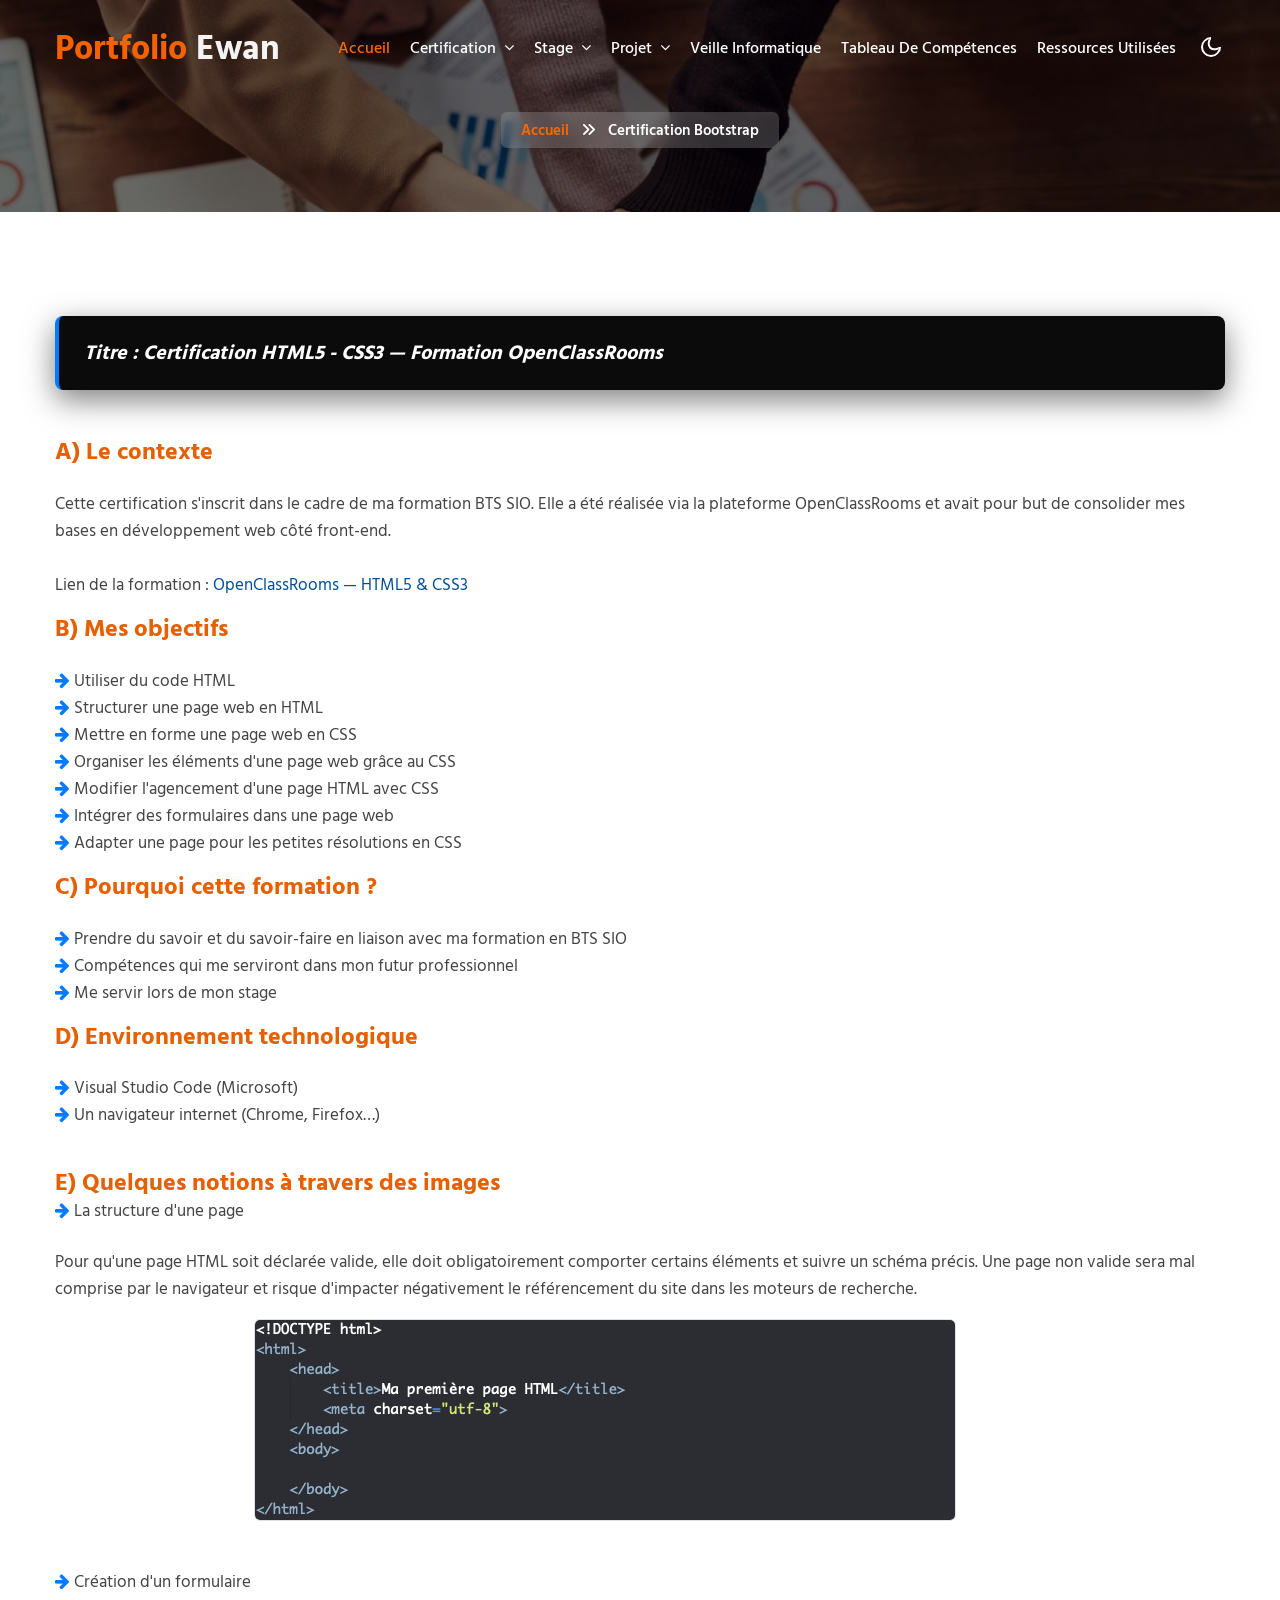
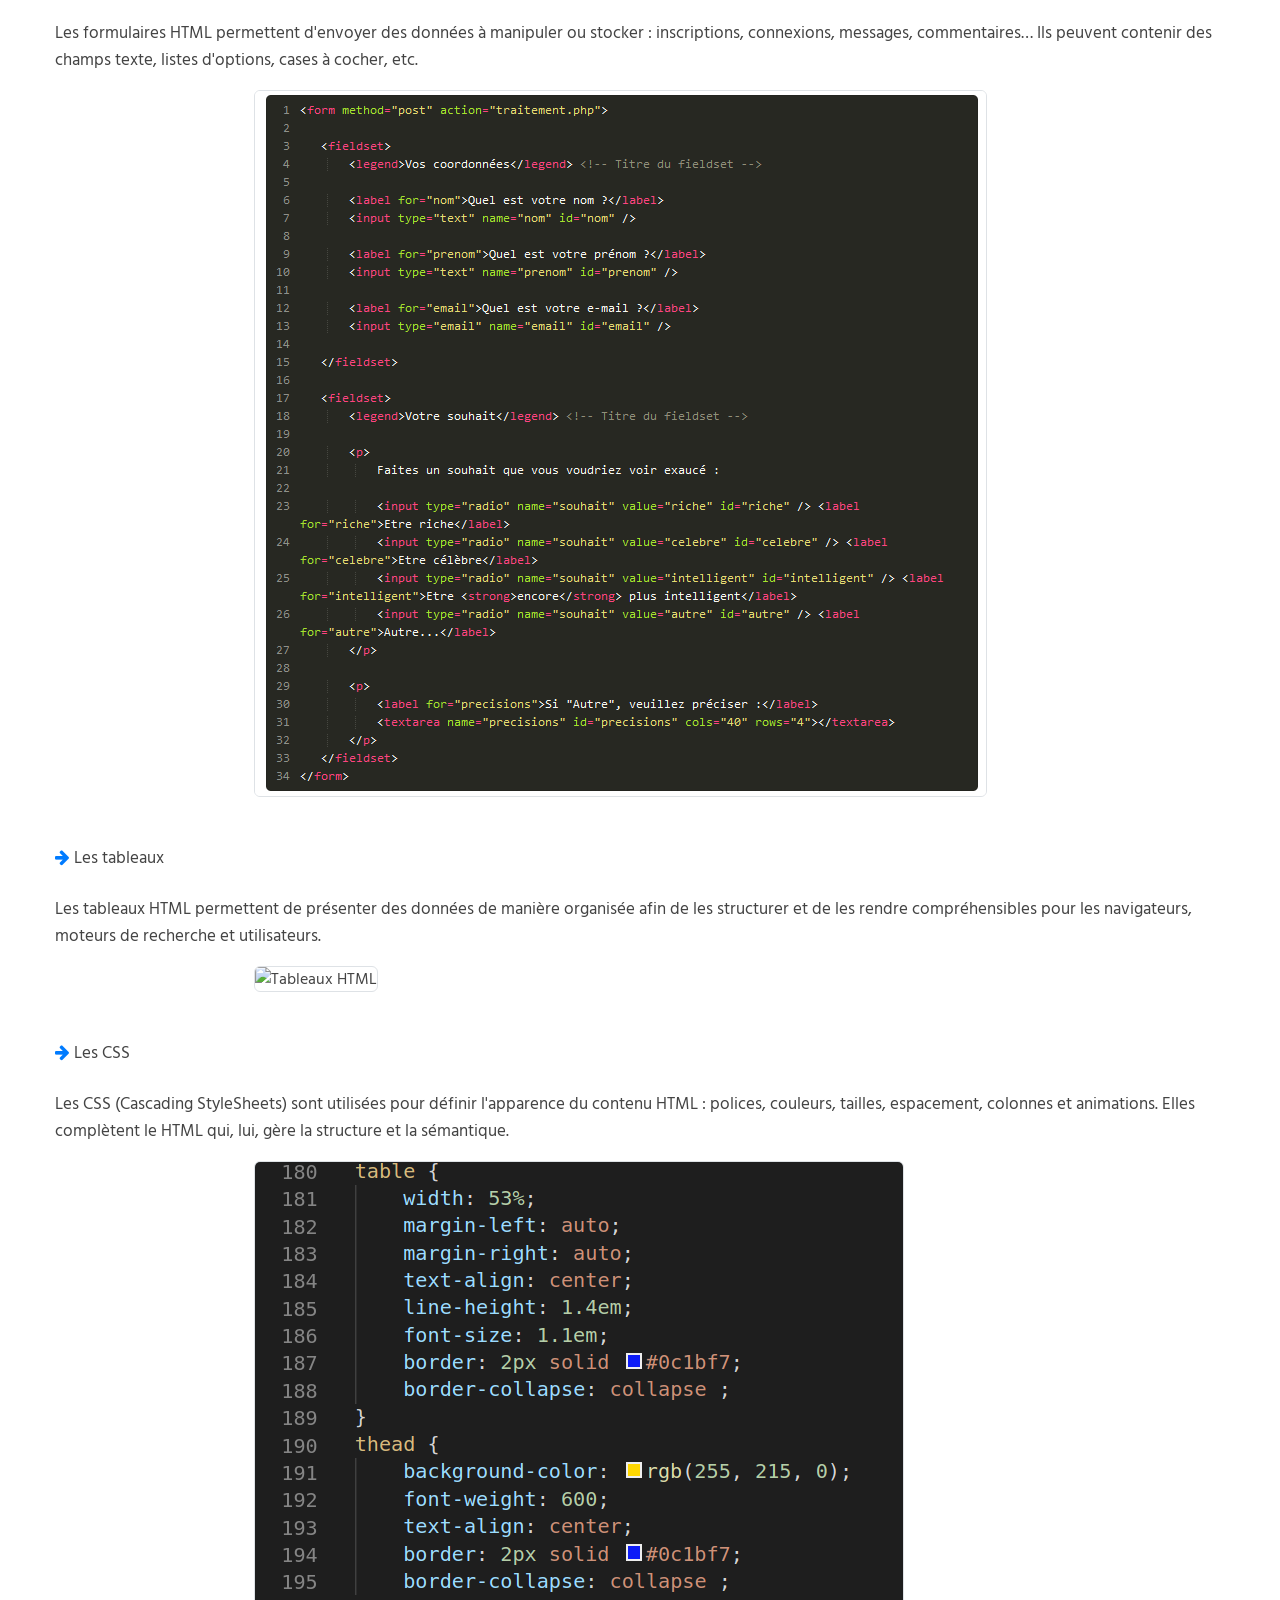
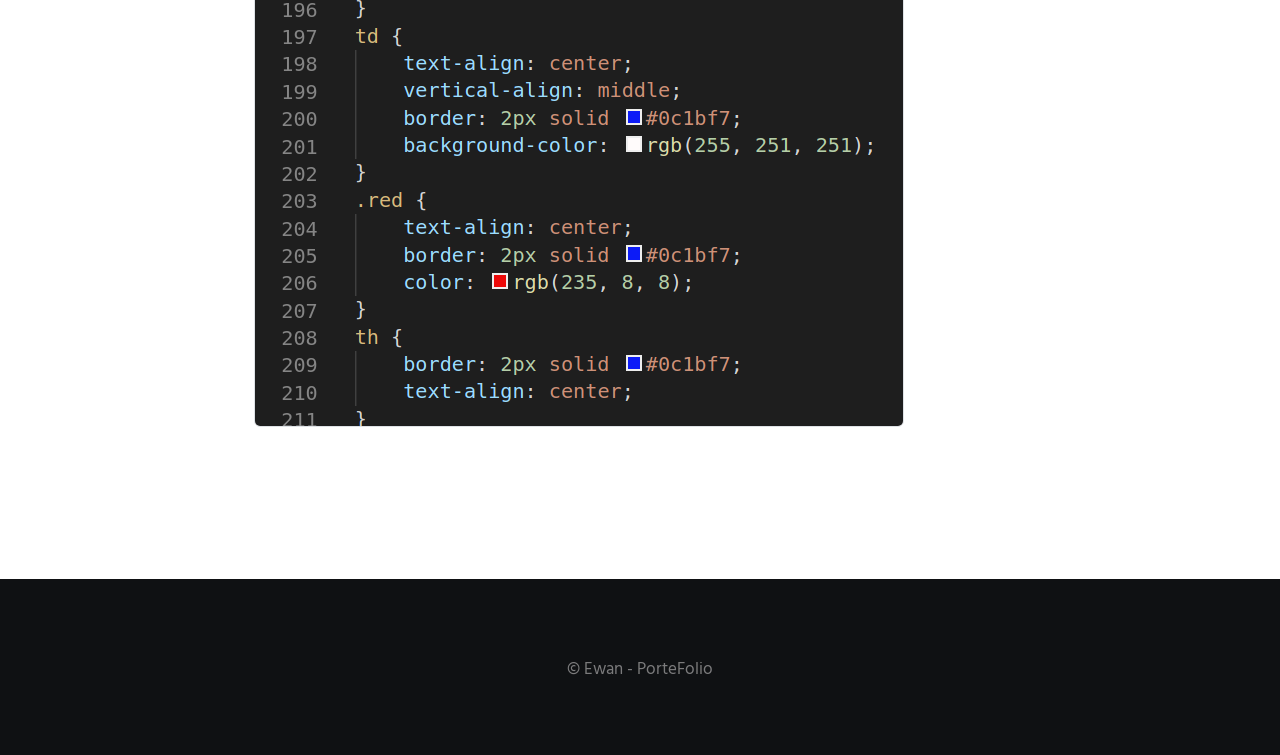
==== bootstrap.html @ 4d6a051f "Ajoute certfi html" ====
<!doctype html>
<html lang="fr">

<head>

    <meta charset="utf-8">
    <meta name="viewport" content="width=device-width, initial-scale=1, shrink-to-fit=no">
    <title>Portfolio Ewan | Certification - Bootstrap</title>
    <link href="https://fonts.googleapis.com/css2?family=Hind+Siliguri:wght@300;400;500;600;700&display=swap"
        rel="stylesheet">
    <link rel="stylesheet" href="css/style.css">
    <link rel="stylesheet" href="css/font-awesome.min.css">
    <meta name="robots" content="noindex,nofollow,noarchive,nocache" />
    <meta name="robots" content="noimageindex">
</head>

<body>


    <header id="site-header" class="fixed-top">
        <div class="container">
            <nav class="navbar navbar-expand-lg navbar-light stroke py-lg-0">
                <h1><a class="navbar-brand pe-xl-5 pe-lg-4" href="index.html">
                        <span class="w3yellow">Portfolio</span> Ewan
                    </a></h1>
                <button class="navbar-toggler collapsed" type="button" data-bs-toggle="collapse"
                    data-bs-target="#navbarScroll" aria-controls="navbarScroll" aria-expanded="false"
                    aria-label="Toggle navigation">
                    <span class="navbar-toggler-icon fa icon-expand fa-bars"></span>
                    <span class="navbar-toggler-icon fa icon-close fa-times"></span>
                </button>
                <div class="collapse navbar-collapse" id="navbarScroll">
                    <ul class="navbar-nav me-lg-auto my-2 my-lg-0 navbar-nav-scroll">
                        <li class="nav-item">
                            <a class="nav-link active" aria-current="page" href="index.html">Accueil</a>
                        </li>
                        <li class="nav-item dropdown">
                            <a class="nav-link dropdown-toggle" href="#" id="navbarDropdown3" role="button"
                                data-bs-toggle="dropdown" aria-expanded="false">
                                Certification <span class="fa fa-angle-down ms-1"></span>
                            </a>
                            <ul class="dropdown-menu" aria-labelledby="navbarDropdown3">
                                <li><a class="dropdown-item pt-2" href="html.html">HTML - CSS</a></li>
                                <li><a class="dropdown-item" href="javascript.html">JavaScript</a></li>
                                <li><a class="dropdown-item" href="bootstrap.html">Bootstrap</a></li>
                            </ul>
                        </li>
                        <li class="nav-item dropdown">
                            <a class="nav-link dropdown-toggle" href="#" id="navbarDropdown2" role="button"
                                data-bs-toggle="dropdown" aria-expanded="false">
                                Stage <span class="fa fa-angle-down ms-1"></span>
                            </a>
                            <ul class="dropdown-menu" aria-labelledby="navbarDropdown2">
                                <li><a class="dropdown-item pt-2" href="stage1.html">Première année</a>
                                </li>
                                <li><a class="dropdown-item" href="stage2.html">Seconde année</a></li>
                            </ul>
                        </li>
                        <li class="nav-item dropdown">
                            <a class="nav-link dropdown-toggle" href="#" id="navbarDropdown1" role="button"
                                data-bs-toggle="dropdown" aria-expanded="false">
                                Projet <span class="fa fa-angle-down ms-1"></span>
                            </a>
                            <ul class="dropdown-menu" aria-labelledby="navbarDropdown1">
                                <li><a class="dropdown-item pt-2" href="wordpress.html">Wordpress</a></li>
                            </ul>
                        </li>
                        <li class="nav-item">
                            <a class="nav-link" href="veille.html">Veille informatique</a>
                        </li>
                        <li class="nav-item">
                            <a class="nav-link" href="./Tableau.pdf" target="_blank">Tableau de compétences</a>
                        </li>
                        <li class="nav-item">
                            <a class="nav-link" href="ressource.html">Ressources utilisées</a>
                        </li>
                    </ul>
                </div>
                <div class="mobile-position">
                    <nav class="navigation">
                        <div class="theme-switch-wrapper">
                            <label class="theme-switch" for="checkbox">
                                <input type="checkbox" id="checkbox">
                                <div class="mode-container">
                                    <i class="gg-sun"></i>
                                    <i class="gg-moon"></i>
                                </div>
                            </label>
                        </div>
                    </nav>
                </div>
            </nav>
        </div>
    </header>
    <!-- breadcrumb -->
    <section class="w3l-about-breadcrumb">
        <div class="breadcrumb-bg breadcrumb-bg-about py-5">
            <div class="container py-lg-5 py-md-4">
                <div class="w3breadcrumb-gids text-center pt-5">
                    <div class="w3breadcrumb-right">
                        <ul class="breadcrumbs-custom-path">
                            <li><a href="index.html">Accueil</a></li>
                            <li class="active"><span class="fas fa-angle-double-right mx-2"></span> Certification
                                Bootstrap </li>
                        </ul>
                    </div>
                </div>
            </div>
        </div>
    </section>
    <!--//breadcrumb-->
    <div style="margin: 8px auto; display: block; text-align:center;">

        <!---728x90--->


    </div>
    <section class="w3l-text-11 py-5">
        <div class="text11 py-md-5 py-4">
            <div class="container">
                <div class="row">
                    <div class="col-lg-12 text11-content">
                        <div class="custom-title-box mb-5">
                            <h5 class="quote m-0">
                                Titre : Certification HTML5 - CSS3 — Formation OpenClassRooms
                            </h5>
                        </div>

                        <h4 style="color: #e65f00; font-size: 24px; font-weight: 700;">A) Le contexte</h4>
                        <p class="mt-4 mb-3">
                            Cette certification s'inscrit dans le cadre de ma formation BTS SIO. Elle a été réalisée
                            via la plateforme OpenClassRooms et avait pour but de consolider mes bases en développement
                            web côté front-end.<br><br>
                            Lien de la formation : <a
                                href="https://openclassrooms.com/fr/courses/1603881-apprenez-a-creer-votre-site-web-avec-html5-et-css3"
                                target="_blank">OpenClassRooms — HTML5 & CSS3</a>
                        </p>

                        <h4 style="color: #e65f00; font-size: 24px; font-weight: 700;">B) Mes objectifs</h4>
                        <p class="mt-4 mb-3">
                            <span class="fa fa-arrow-right" style="color: #007bff;" aria-hidden="true"></span> Utiliser
                            du code HTML<br>
                            <span class="fa fa-arrow-right" style="color: #007bff;" aria-hidden="true"></span>
                            Structurer une page web en HTML<br>
                            <span class="fa fa-arrow-right" style="color: #007bff;" aria-hidden="true"></span> Mettre en
                            forme une page web en CSS<br>
                            <span class="fa fa-arrow-right" style="color: #007bff;" aria-hidden="true"></span> Organiser
                            les éléments d'une page web grâce au CSS<br>
                            <span class="fa fa-arrow-right" style="color: #007bff;" aria-hidden="true"></span> Modifier
                            l'agencement d'une page HTML avec CSS<br>
                            <span class="fa fa-arrow-right" style="color: #007bff;" aria-hidden="true"></span> Intégrer
                            des formulaires dans une page web<br>
                            <span class="fa fa-arrow-right" style="color: #007bff;" aria-hidden="true"></span> Adapter
                            une page pour les petites résolutions en CSS<br>
                        </p>

                        <h4 style="color: #e65f00; font-size: 24px; font-weight: 700;">C) Pourquoi cette formation ?
                        </h4>
                        <p class="mt-4 mb-3">
                            <span class="fa fa-arrow-right" style="color: #007bff;" aria-hidden="true"></span> Prendre
                            du savoir et du savoir-faire en liaison avec ma formation en BTS SIO<br>
                            <span class="fa fa-arrow-right" style="color: #007bff;" aria-hidden="true"></span>
                            Compétences qui me serviront dans mon futur professionnel<br>
                            <span class="fa fa-arrow-right" style="color: #007bff;" aria-hidden="true"></span> Me servir
                            lors de mon stage<br>
                        </p>

                        <h4 style="color: #e65f00; font-size: 24px; font-weight: 700;">D) Environnement technologique
                        </h4>
                        <p class="mt-4 mb-3">
                            <span class="fa fa-arrow-right" style="color: #007bff;" aria-hidden="true"></span> Visual
                            Studio Code (Microsoft)<br>
                            <span class="fa fa-arrow-right" style="color: #007bff;" aria-hidden="true"></span> Un
                            navigateur internet (Chrome, Firefox…)<br>
                        </p>

                        <h4 style="color: #e65f00; font-size: 24px; font-weight: 700; margin-top: 40px;">E) Quelques
                            notions à travers des images</h4>

                        <p class="mb-4">
                            <span class="fa fa-arrow-right" style="color: #007bff;" aria-hidden="true"></span> La
                            structure d'une page
                        </p>
                        <p class="mt-4 mb-3">
                            Pour qu'une page HTML soit déclarée valide, elle doit obligatoirement comporter certains
                            éléments et suivre un schéma précis. Une page non valide sera mal comprise par le navigateur
                            et risque d'impacter négativement le référencement du site dans les moteurs de recherche.
                        </p>
                        <div class="row mb-5">
                            <div class="col-md-8 mx-auto">
                                <img src="images/valide.png" class="img-fluid radius-image border"
                                    alt="Structure d'une page HTML" />
                            </div>
                        </div>

                        <p class="mb-4">
                            <span class="fa fa-arrow-right" style="color: #007bff;" aria-hidden="true"></span> Création
                            d'un formulaire
                        </p>
                        <p class="mt-4 mb-3">
                            Les formulaires HTML permettent d'envoyer des données à manipuler ou stocker : inscriptions,
                            connexions, messages, commentaires… Ils peuvent contenir des champs texte, listes d'options,
                            cases à cocher, etc.
                        </p>
                        <div class="row mb-5">
                            <div class="col-md-8 mx-auto">
                                <img src="images/form.png" class="img-fluid radius-image border"
                                    alt="Formulaire HTML" />
                            </div>
                        </div>

                        <p class="mb-4">
                            <span class="fa fa-arrow-right" style="color: #007bff;" aria-hidden="true"></span> Les
                            tableaux
                        </p>
                        <p class="mt-4 mb-3">
                            Les tableaux HTML permettent de présenter des données de manière organisée afin de les
                            structurer et de les rendre compréhensibles pour les navigateurs, moteurs de recherche et
                            utilisateurs.
                        </p>
                        <div class="row mb-5">
                            <div class="col-md-8 mx-auto">
                                <img src="images/tableau.png" class="img-fluid radius-image border"
                                    alt="Tableaux HTML" />
                            </div>
                        </div>

                        <p class="mb-4">
                            <span class="fa fa-arrow-right" style="color: #007bff;" aria-hidden="true"></span> Les CSS
                        </p>
                        <p class="mt-4 mb-3">
                            Les CSS (Cascading StyleSheets) sont utilisées pour définir l'apparence du contenu HTML :
                            polices, couleurs, tailles, espacement, colonnes et animations. Elles complètent le HTML
                            qui,
                            lui, gère la structure et la sémantique.
                        </p>
                        <div class="row mb-5">
                            <div class="col-md-8 mx-auto">
                                <img src="images/css.png" class="img-fluid radius-image border" alt="CSS" />
                            </div>
                        </div>

                    </div>
                </div>
            </div>
        </div>
    </section>

    <div style="margin: 8px auto; display: block; text-align:center;">
    </div>
    <footer class="w3l-footer-29-main">
        <div class="footer-29 py-5">
            <div class="container py-lg-4">

                <div class="bottom-copies text-center">
                    <p class="copy-footer-29">© Ewan - PorteFolio
                    </p>
                </div>
            </div>
        </div>


        <button onclick="topFunction()" id="movetop" title="Go to top">
            <span class="fa fa-angle-up"></span>
        </button>
        <script>

            window.onscroll = function () {
                scrollFunction()
            };

            function scrollFunction() {
                if (document.body.scrollTop > 20 || document.documentElement.scrollTop > 20) {
                    document.getElementById("movetop").style.display = "block";
                } else {
                    document.getElementById("movetop").style.display = "none";
                }
            }


            function topFunction() {
                document.body.scrollTop = 0;
                document.documentElement.scrollTop = 0;
            }

        </script>


    </footer>
    <script src="js/jquery-3.3.1.min.js"></script>
    <script src="js/theme-change.js"></script>
    <script src="js/jquery-1.9.1.min.js"></script>

    <script>
        const items = document.querySelectorAll(".accordion button");

        function toggleAccordion() {
            const itemToggle = this.getAttribute('aria-expanded');

            for (i = 0; i < items.length; i++) {
                items[i].setAttribute('aria-expanded', 'false');
            }

            if (itemToggle == 'false') {
                this.setAttribute('aria-expanded', 'true');
            }
        }

        items.forEach(item => item.addEventListener('click', toggleAccordion));

    </script>

    <script src="js/easyResponsiveTabs.js"></script>

    <script type="text/javascript">
        $(document).ready(function () {
            //Horizontal Tab
            $('#parentHorizontalTab').easyResponsiveTabs({
                type: 'default', //Types: default, vertical, accordion
                width: 'auto', //auto or any width like 600px
                fit: true, // 100% fit in a container
                tabidentify: 'hor_1', // The tab groups identifier
                activate: function (event) { // Callback function if tab is switched
                    var $tab = $(this);
                    var $info = $('#nested-tabInfo');
                    var $name = $('span', $info);
                    $name.text($tab.text());
                    $info.show();
                }
            });
        });

    </script>


    <script src="js/owl.carousel.js"></script>

    <script>
        $(document).ready(function () {
            $('.owl-one').owlCarousel({
                loop: true,
                margin: 0,
                nav: false,
                responsiveClass: true,
                autoplay: true,
                autoplayTimeout: 5000,
                autoplaySpeed: 1000,
                autoplayHoverPause: false,
                responsive: {
                    0: {
                        items: 1
                    },
                    480: {
                        items: 1
                    },
                    667: {
                        items: 1
                    },
                    1000: {
                        items: 1
                    }
                }
            })
        })

    </script>

    <script>
        $(document).ready(function () {
            $("#owl-demo1").owlCarousel({
                loop: true,
                margin: 200,
                nav: false,
                responsiveClass: true,
                responsive: {
                    0: {
                        items: 1,
                        nav: false
                    },
                    736: {
                        items: 1,
                        nav: false
                    },
                    1000: {
                        items: 2,
                        nav: false,
                        margin: 30,
                        loop: false
                    }
                }
            })
        })

    </script>



    <script>
        $(window).on("scroll", function () {
            var scroll = $(window).scrollTop();

            if (scroll >= 80) {
                $("#site-header").addClass("nav-fixed");
            } else {
                $("#site-header").removeClass("nav-fixed");
            }
        });


        $(".navbar-toggler").on("click", function () {
            $("header").toggleClass("active");
        });
        $(document).on("ready", function () {
            if ($(window).width() > 991) {
                $("header").removeClass("active");
            }
            $(window).on("resize", function () {
                if ($(window).width() > 991) {
                    $("header").removeClass("active");
                }
            });
        });

    </script>

    <script>
        $(function () {
            $('.navbar-toggler').click(function () {
                $('body').toggleClass('noscroll');
            })
        });

    </script>

    <script src="js/bootstrap.min.js"></script>


</body>

</html>
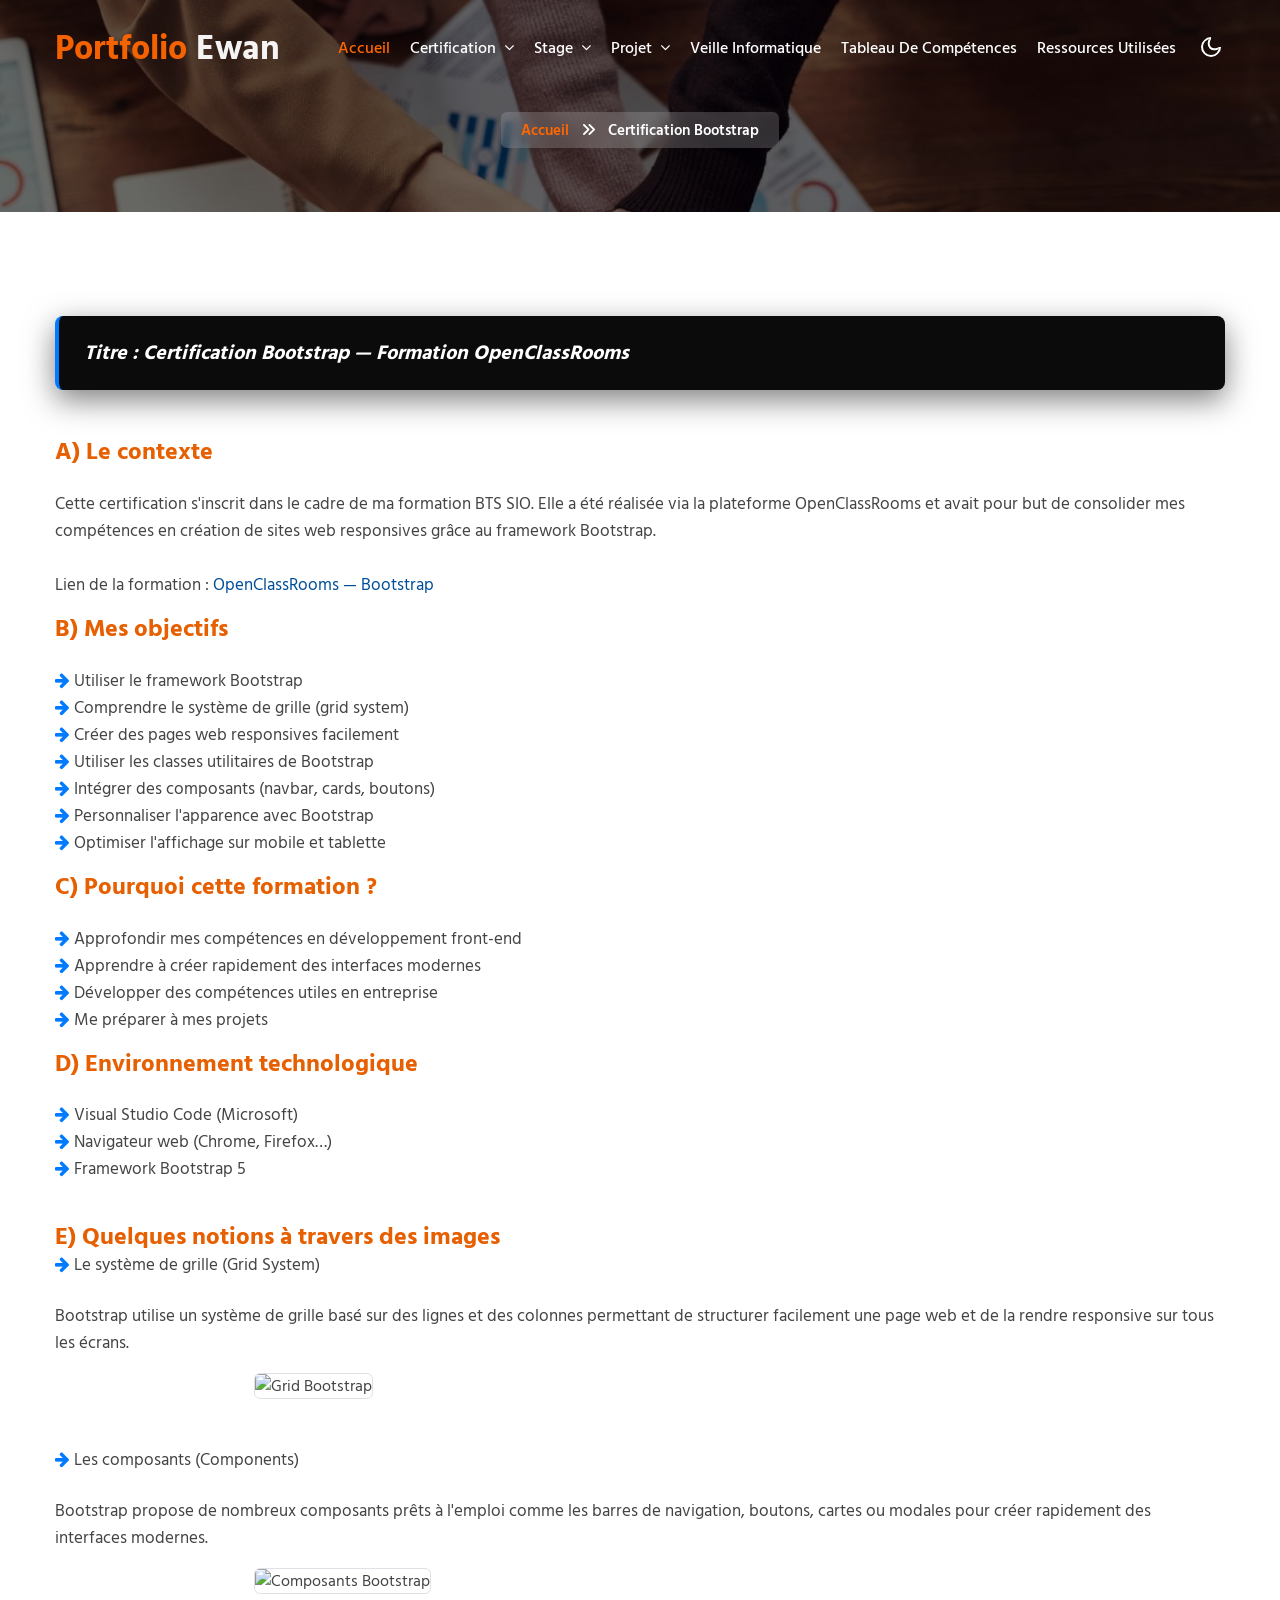
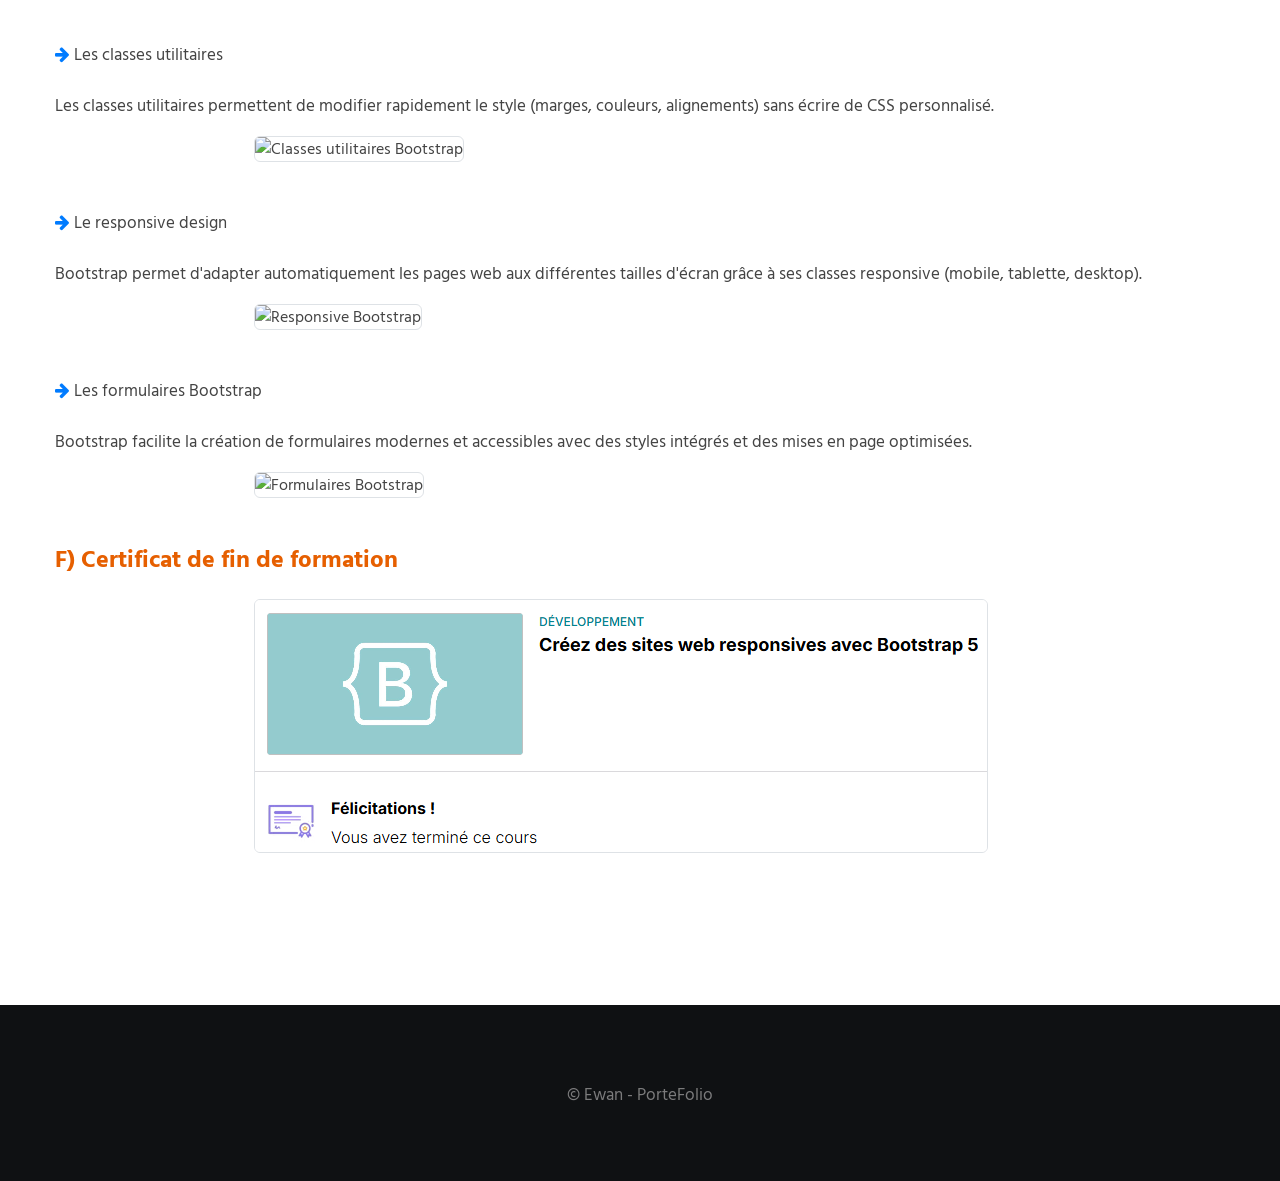
==== commit b5a24a76: "Ajout certif Java et Boot" ====
--- a/bootstrap.html
+++ b/bootstrap.html
@@ -122,121 +122,141 @@
                     <div class="col-lg-12 text11-content">
                         <div class="custom-title-box mb-5">
                             <h5 class="quote m-0">
-                                Titre : Certification HTML5 - CSS3 — Formation OpenClassRooms
+                                Titre : Certification Bootstrap — Formation OpenClassRooms
                             </h5>
                         </div>
 
                         <h4 style="color: #e65f00; font-size: 24px; font-weight: 700;">A) Le contexte</h4>
                         <p class="mt-4 mb-3">
                             Cette certification s'inscrit dans le cadre de ma formation BTS SIO. Elle a été réalisée
-                            via la plateforme OpenClassRooms et avait pour but de consolider mes bases en développement
-                            web côté front-end.<br><br>
+                            via la plateforme OpenClassRooms et avait pour but de consolider mes compétences en création
+                            de sites web responsives grâce au framework Bootstrap.<br><br>
                             Lien de la formation : <a
-                                href="https://openclassrooms.com/fr/courses/1603881-apprenez-a-creer-votre-site-web-avec-html5-et-css3"
-                                target="_blank">OpenClassRooms — HTML5 & CSS3</a>
+                                href="https://openclassrooms.com/fr/courses/7542506-creez-des-sites-web-responsives-avec-bootstrap-5"
+                                target="_blank">OpenClassRooms — Bootstrap</a>
                         </p>
 
                         <h4 style="color: #e65f00; font-size: 24px; font-weight: 700;">B) Mes objectifs</h4>
                         <p class="mt-4 mb-3">
-                            <span class="fa fa-arrow-right" style="color: #007bff;" aria-hidden="true"></span> Utiliser
-                            du code HTML<br>
-                            <span class="fa fa-arrow-right" style="color: #007bff;" aria-hidden="true"></span>
-                            Structurer une page web en HTML<br>
-                            <span class="fa fa-arrow-right" style="color: #007bff;" aria-hidden="true"></span> Mettre en
-                            forme une page web en CSS<br>
-                            <span class="fa fa-arrow-right" style="color: #007bff;" aria-hidden="true"></span> Organiser
-                            les éléments d'une page web grâce au CSS<br>
-                            <span class="fa fa-arrow-right" style="color: #007bff;" aria-hidden="true"></span> Modifier
-                            l'agencement d'une page HTML avec CSS<br>
-                            <span class="fa fa-arrow-right" style="color: #007bff;" aria-hidden="true"></span> Intégrer
-                            des formulaires dans une page web<br>
-                            <span class="fa fa-arrow-right" style="color: #007bff;" aria-hidden="true"></span> Adapter
-                            une page pour les petites résolutions en CSS<br>
+                            <span class="fa fa-arrow-right" style="color: #007bff;"></span> Utiliser le framework
+                            Bootstrap<br>
+                            <span class="fa fa-arrow-right" style="color: #007bff;"></span> Comprendre le système de
+                            grille (grid system)<br>
+                            <span class="fa fa-arrow-right" style="color: #007bff;"></span> Créer des pages web
+                            responsives facilement<br>
+                            <span class="fa fa-arrow-right" style="color: #007bff;"></span> Utiliser les classes
+                            utilitaires de Bootstrap<br>
+                            <span class="fa fa-arrow-right" style="color: #007bff;"></span> Intégrer des composants
+                            (navbar, cards, boutons)<br>
+                            <span class="fa fa-arrow-right" style="color: #007bff;"></span> Personnaliser l'apparence
+                            avec Bootstrap<br>
+                            <span class="fa fa-arrow-right" style="color: #007bff;"></span> Optimiser l'affichage sur
+                            mobile et tablette<br>
                         </p>
 
                         <h4 style="color: #e65f00; font-size: 24px; font-weight: 700;">C) Pourquoi cette formation ?
                         </h4>
                         <p class="mt-4 mb-3">
-                            <span class="fa fa-arrow-right" style="color: #007bff;" aria-hidden="true"></span> Prendre
-                            du savoir et du savoir-faire en liaison avec ma formation en BTS SIO<br>
-                            <span class="fa fa-arrow-right" style="color: #007bff;" aria-hidden="true"></span>
-                            Compétences qui me serviront dans mon futur professionnel<br>
-                            <span class="fa fa-arrow-right" style="color: #007bff;" aria-hidden="true"></span> Me servir
-                            lors de mon stage<br>
+                            <span class="fa fa-arrow-right" style="color: #007bff;"></span> Approfondir mes compétences
+                            en développement front-end<br>
+                            <span class="fa fa-arrow-right" style="color: #007bff;"></span> Apprendre à créer rapidement
+                            des interfaces modernes<br>
+                            <span class="fa fa-arrow-right" style="color: #007bff;"></span> Développer des compétences
+                            utiles en entreprise<br>
+                            <span class="fa fa-arrow-right" style="color: #007bff;"></span> Me préparer à mes
+                            projets<br>
                         </p>
 
                         <h4 style="color: #e65f00; font-size: 24px; font-weight: 700;">D) Environnement technologique
                         </h4>
                         <p class="mt-4 mb-3">
-                            <span class="fa fa-arrow-right" style="color: #007bff;" aria-hidden="true"></span> Visual
-                            Studio Code (Microsoft)<br>
-                            <span class="fa fa-arrow-right" style="color: #007bff;" aria-hidden="true"></span> Un
-                            navigateur internet (Chrome, Firefox…)<br>
+                            <span class="fa fa-arrow-right" style="color: #007bff;"></span> Visual Studio Code
+                            (Microsoft)<br>
+                            <span class="fa fa-arrow-right" style="color: #007bff;"></span> Navigateur web (Chrome,
+                            Firefox…)<br>
+                            <span class="fa fa-arrow-right" style="color: #007bff;"></span> Framework Bootstrap 5<br>
                         </p>
 
                         <h4 style="color: #e65f00; font-size: 24px; font-weight: 700; margin-top: 40px;">E) Quelques
                             notions à travers des images</h4>
 
                         <p class="mb-4">
-                            <span class="fa fa-arrow-right" style="color: #007bff;" aria-hidden="true"></span> La
-                            structure d'une page
-                        </p>
-                        <p class="mt-4 mb-3">
-                            Pour qu'une page HTML soit déclarée valide, elle doit obligatoirement comporter certains
-                            éléments et suivre un schéma précis. Une page non valide sera mal comprise par le navigateur
-                            et risque d'impacter négativement le référencement du site dans les moteurs de recherche.
-                        </p>
-                        <div class="row mb-5">
-                            <div class="col-md-8 mx-auto">
-                                <img src="images/valide.png" class="img-fluid radius-image border"
-                                    alt="Structure d'une page HTML" />
+                            <span class="fa fa-arrow-right" style="color: #007bff;"></span> Le système de grille (Grid
+                            System)
+                        </p>
+                        <p class="mt-4 mb-3">
+                            Bootstrap utilise un système de grille basé sur des lignes et des colonnes permettant de
+                            structurer facilement une page web et de la rendre responsive sur tous les écrans.
+                        </p>
+                        <div class="row mb-5">
+                            <div class="col-md-8 mx-auto">
+                                <img src="images/grid.png" class="img-fluid radius-image border" alt="Grid Bootstrap" />
                             </div>
                         </div>
 
                         <p class="mb-4">
-                            <span class="fa fa-arrow-right" style="color: #007bff;" aria-hidden="true"></span> Création
-                            d'un formulaire
-                        </p>
-                        <p class="mt-4 mb-3">
-                            Les formulaires HTML permettent d'envoyer des données à manipuler ou stocker : inscriptions,
-                            connexions, messages, commentaires… Ils peuvent contenir des champs texte, listes d'options,
-                            cases à cocher, etc.
-                        </p>
-                        <div class="row mb-5">
-                            <div class="col-md-8 mx-auto">
-                                <img src="images/form.png" class="img-fluid radius-image border"
-                                    alt="Formulaire HTML" />
+                            <span class="fa fa-arrow-right" style="color: #007bff;"></span> Les composants (Components)
+                        </p>
+                        <p class="mt-4 mb-3">
+                            Bootstrap propose de nombreux composants prêts à l'emploi comme les barres de navigation,
+                            boutons, cartes ou modales pour créer rapidement des interfaces modernes.
+                        </p>
+                        <div class="row mb-5">
+                            <div class="col-md-8 mx-auto">
+                                <img src="images/components.png" class="img-fluid radius-image border"
+                                    alt="Composants Bootstrap" />
                             </div>
                         </div>
 
                         <p class="mb-4">
-                            <span class="fa fa-arrow-right" style="color: #007bff;" aria-hidden="true"></span> Les
-                            tableaux
-                        </p>
-                        <p class="mt-4 mb-3">
-                            Les tableaux HTML permettent de présenter des données de manière organisée afin de les
-                            structurer et de les rendre compréhensibles pour les navigateurs, moteurs de recherche et
-                            utilisateurs.
-                        </p>
-                        <div class="row mb-5">
-                            <div class="col-md-8 mx-auto">
-                                <img src="images/tableau.png" class="img-fluid radius-image border"
-                                    alt="Tableaux HTML" />
+                            <span class="fa fa-arrow-right" style="color: #007bff;"></span> Les classes utilitaires
+                        </p>
+                        <p class="mt-4 mb-3">
+                            Les classes utilitaires permettent de modifier rapidement le style (marges, couleurs,
+                            alignements) sans écrire de CSS personnalisé.
+                        </p>
+                        <div class="row mb-5">
+                            <div class="col-md-8 mx-auto">
+                                <img src="images/utilities.png" class="img-fluid radius-image border"
+                                    alt="Classes utilitaires Bootstrap" />
                             </div>
                         </div>
 
                         <p class="mb-4">
-                            <span class="fa fa-arrow-right" style="color: #007bff;" aria-hidden="true"></span> Les CSS
-                        </p>
-                        <p class="mt-4 mb-3">
-                            Les CSS (Cascading StyleSheets) sont utilisées pour définir l'apparence du contenu HTML :
-                            polices, couleurs, tailles, espacement, colonnes et animations. Elles complètent le HTML
-                            qui,
-                            lui, gère la structure et la sémantique.
-                        </p>
-                        <div class="row mb-5">
-                            <div class="col-md-8 mx-auto">
-                                <img src="images/css.png" class="img-fluid radius-image border" alt="CSS" />
+                            <span class="fa fa-arrow-right" style="color: #007bff;"></span> Le responsive design
+                        </p>
+                        <p class="mt-4 mb-3">
+                            Bootstrap permet d'adapter automatiquement les pages web aux différentes tailles d'écran
+                            grâce à ses classes responsive (mobile, tablette, desktop).
+                        </p>
+                        <div class="row mb-5">
+                            <div class="col-md-8 mx-auto">
+                                <img src="images/responsive.png" class="img-fluid radius-image border"
+                                    alt="Responsive Bootstrap" />
+                            </div>
+                        </div>
+
+                        <p class="mb-4">
+                            <span class="fa fa-arrow-right" style="color: #007bff;"></span> Les formulaires Bootstrap
+                        </p>
+                        <p class="mt-4 mb-3">
+                            Bootstrap facilite la création de formulaires modernes et accessibles avec des styles
+                            intégrés et des mises en page optimisées.
+                        </p>
+                        <div class="row mb-5">
+                            <div class="col-md-8 mx-auto">
+                                <img src="images/forms-bootstrap.png" class="img-fluid radius-image border"
+                                    alt="Formulaires Bootstrap" />
+                            </div>
+                        </div>
+
+                        <h4 style="color: #e65f00; font-size: 24px; font-weight: 700;">F) Certificat de fin de formation
+                        </h4>
+                        <br>
+                        <div class="row mb-5">
+                            <div class="col-md-8 mx-auto">
+                                <img src="images/CertifBootstrap.png" class="img-fluid radius-image border"
+                                    alt="Certificat JavaScript" />
                             </div>
                         </div>
 
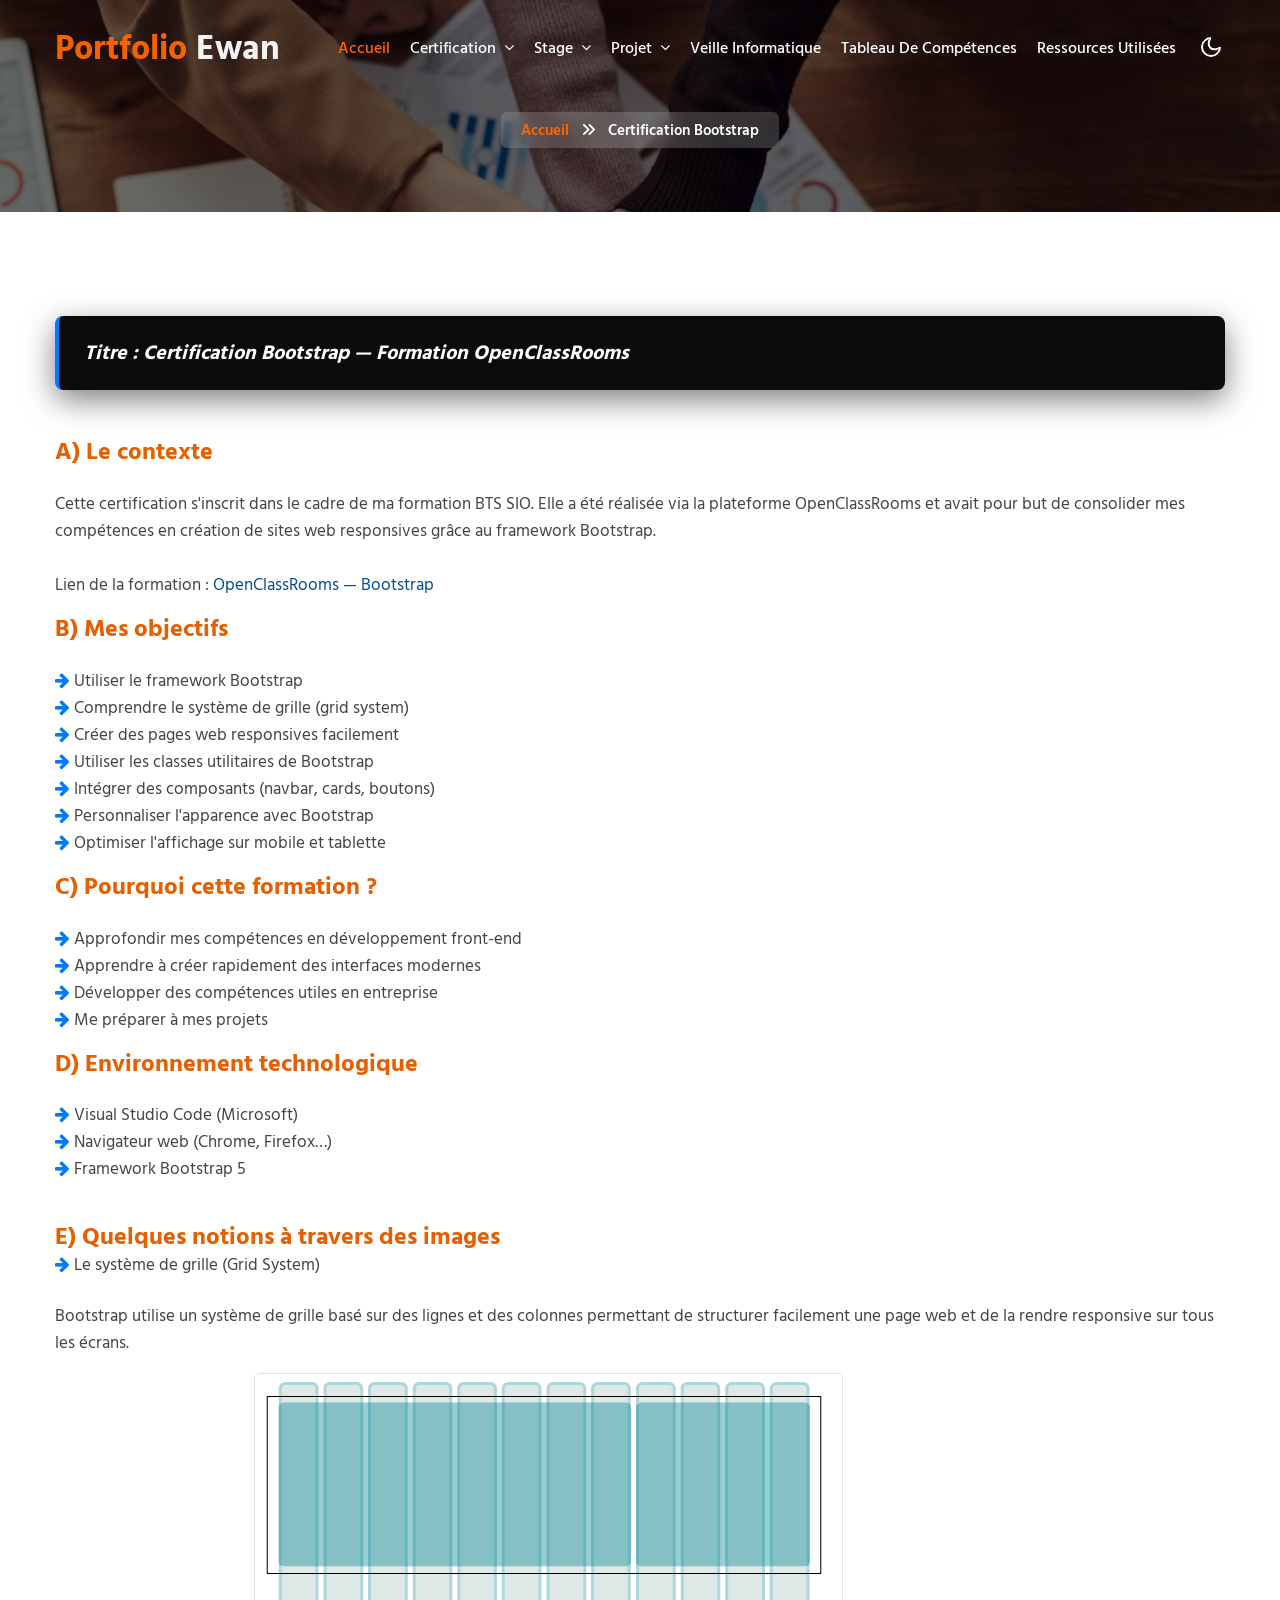
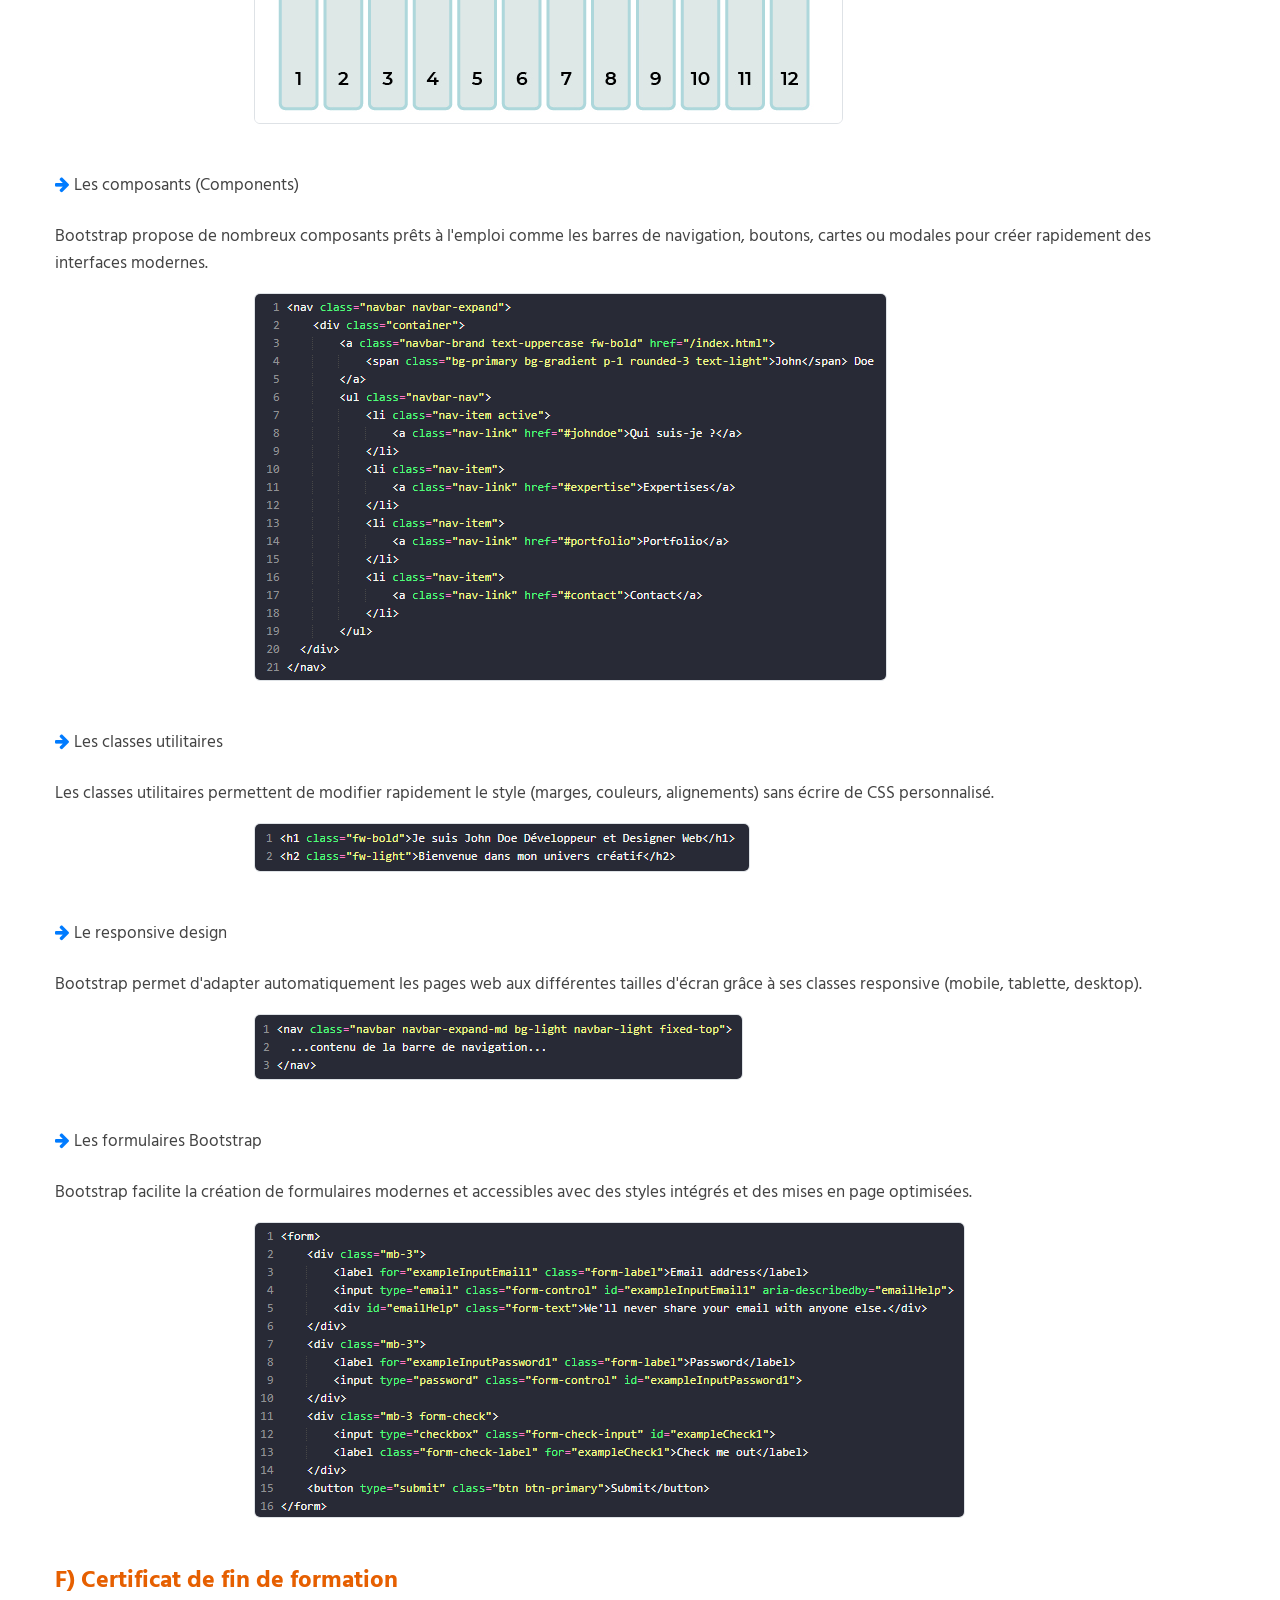
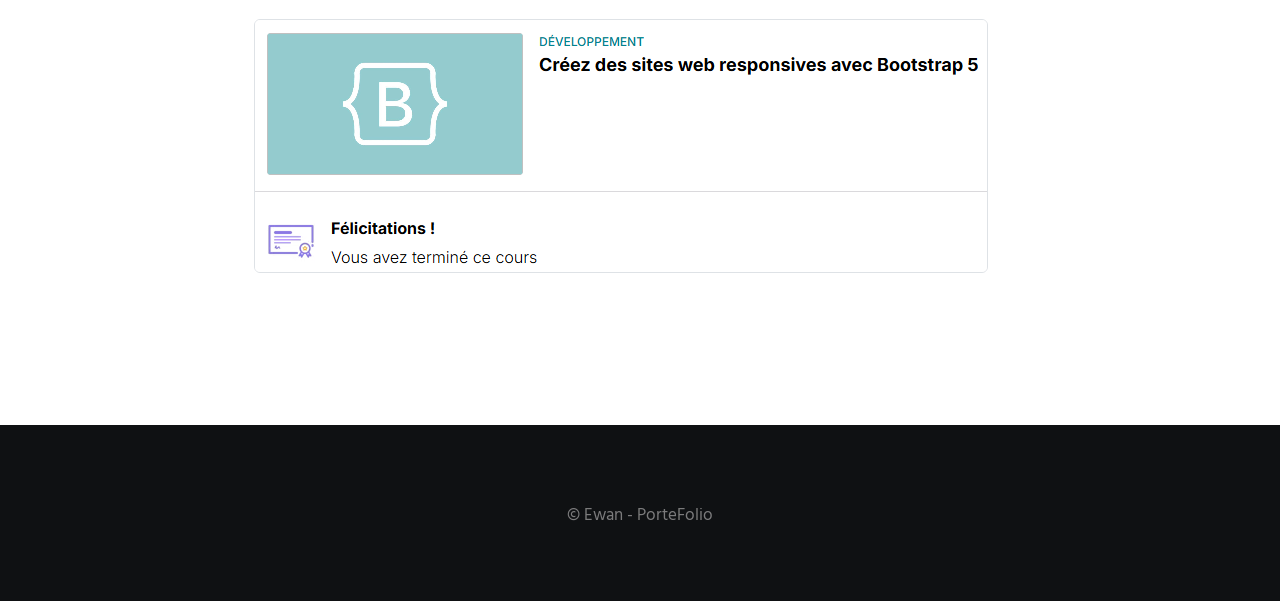
==== commit 619a18f6: "Ajout image boot + javascript" ====
--- a/bootstrap.html
+++ b/bootstrap.html
@@ -190,7 +190,7 @@
                         </p>
                         <div class="row mb-5">
                             <div class="col-md-8 mx-auto">
-                                <img src="images/grid.png" class="img-fluid radius-image border" alt="Grid Bootstrap" />
+                                <img src="images/grilleBoot.png" class="img-fluid radius-image border" alt="Grid Bootstrap" />
                             </div>
                         </div>
 
@@ -203,7 +203,7 @@
                         </p>
                         <div class="row mb-5">
                             <div class="col-md-8 mx-auto">
-                                <img src="images/components.png" class="img-fluid radius-image border"
+                                <img src="images/navbarBoot.png" class="img-fluid radius-image border"
                                     alt="Composants Bootstrap" />
                             </div>
                         </div>
@@ -217,7 +217,7 @@
                         </p>
                         <div class="row mb-5">
                             <div class="col-md-8 mx-auto">
-                                <img src="images/utilities.png" class="img-fluid radius-image border"
+                                <img src="images/styleBoot.png" class="img-fluid radius-image border"
                                     alt="Classes utilitaires Bootstrap" />
                             </div>
                         </div>
@@ -231,7 +231,7 @@
                         </p>
                         <div class="row mb-5">
                             <div class="col-md-8 mx-auto">
-                                <img src="images/responsive.png" class="img-fluid radius-image border"
+                                <img src="images/mobileBoot.png" class="img-fluid radius-image border"
                                     alt="Responsive Bootstrap" />
                             </div>
                         </div>
@@ -245,7 +245,7 @@
                         </p>
                         <div class="row mb-5">
                             <div class="col-md-8 mx-auto">
-                                <img src="images/forms-bootstrap.png" class="img-fluid radius-image border"
+                                <img src="images/formBoot.png" class="img-fluid radius-image border"
                                     alt="Formulaires Bootstrap" />
                             </div>
                         </div>
